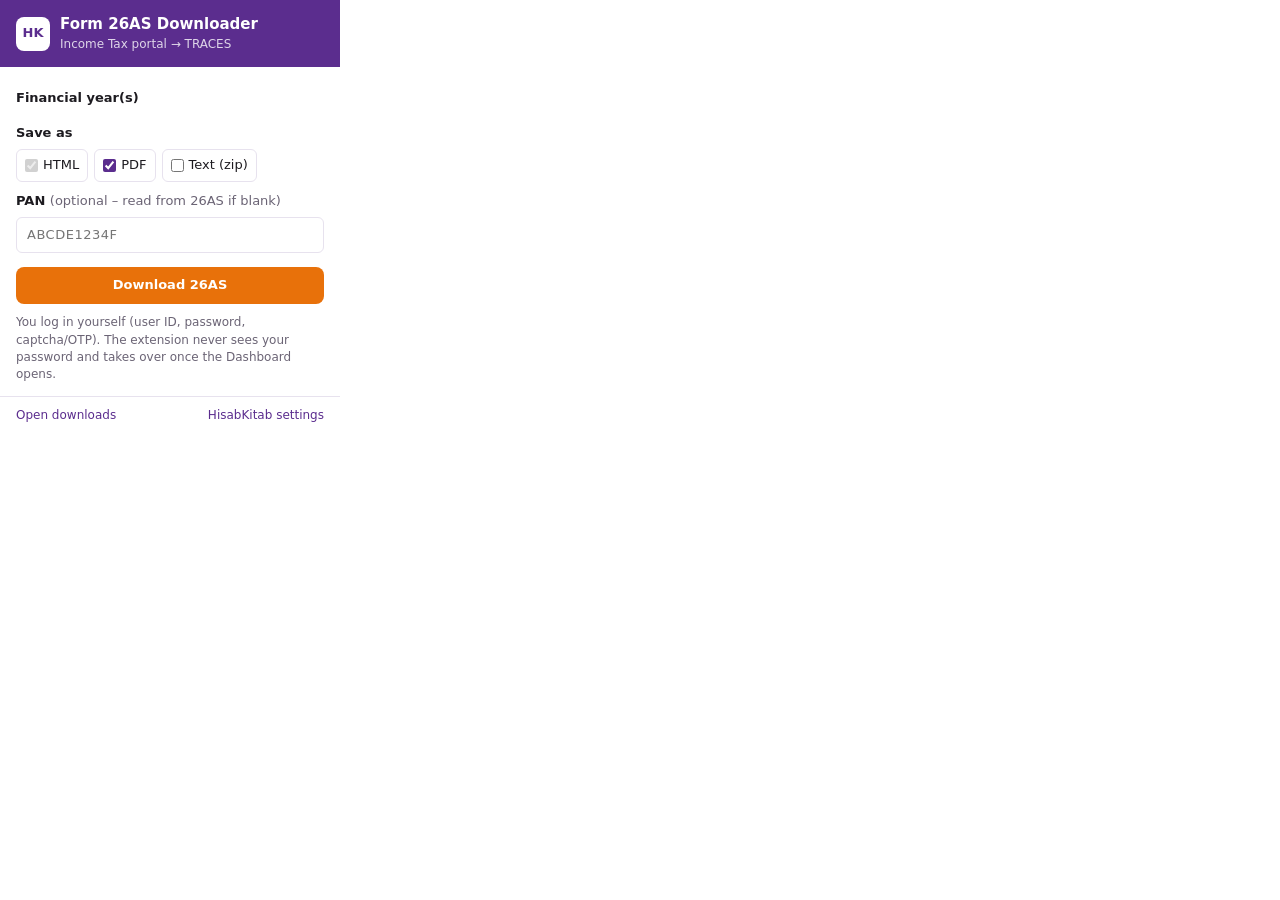
==== form26as-chrome-extension/popup.html @ 9f4b4b2b "Add HisabKitab Form 26AS Chrome extension User logs in on the Income Tax portal; the extension then " ====
<!doctype html>
<html lang="en">
<head>
  <meta charset="utf-8">
  <title>Form 26AS</title>
  <link rel="stylesheet" href="popup.css">
</head>
<body>
  <header>
    <div class="logo">HK</div>
    <div>
      <h1>Form 26AS Downloader</h1>
      <p class="sub">Income Tax portal → TRACES</p>
    </div>
  </header>

  <section id="setup">
    <label class="lbl">Financial year(s)</label>
    <div id="fyList" class="fy-grid"></div>

    <label class="lbl">Save as</label>
    <div class="formats">
      <label><input type="checkbox" checked disabled> HTML</label>
      <label><input type="checkbox" id="wantPdf" checked> PDF</label>
      <label title="Password-protected zip from TRACES. Password = date of birth / incorporation (DDMMYYYY)"><input type="checkbox" id="wantText"> Text (zip)</label>
    </div>

    <label class="lbl" for="pan">PAN <span class="muted">(optional – read from 26AS if blank)</span></label>
    <input id="pan" maxlength="10" placeholder="ABCDE1234F" autocomplete="off">

    <button id="start" class="primary">Download 26AS</button>
    <p class="hint">You log in yourself (user ID, password, captcha/OTP). The extension never sees your password and takes over once the Dashboard opens.</p>
  </section>

  <section id="progress" hidden>
    <div class="status-row">
      <span id="statusPill" class="pill">Running</span>
      <span id="count" class="muted"></span>
    </div>
    <ul id="tasks"></ul>
    <div id="log"></div>
    <div class="btns">
      <button id="cancel" class="ghost">Cancel</button>
      <button id="again" class="primary" hidden>New download</button>
    </div>
  </section>

  <footer>
    <a href="#" id="openDownloads">Open downloads</a>
    <a href="options.html" target="_blank">HisabKitab settings</a>
  </footer>
  <script src="popup.js"></script>
</body>
</html>
---- form26as-chrome-extension/popup.css ----
:root {
  --brand: #5B2D8E;
  --brand-2: #47206f;
  --accent: #E8710A;
  --bg: #ffffff;
  --text: #1d1b20;
  --muted: #6b6475;
  --line: #e7e2ee;
  --soft: #f5f1fa;
  --ok: #2E7D32;
  --err: #B3261E;
}
* { box-sizing: border-box; }
body {
  width: 340px; margin: 0; background: var(--bg); color: var(--text);
  font: 13px/1.45 system-ui, -apple-system, "Segoe UI", Roboto, sans-serif;
}
header { display: flex; gap: 10px; align-items: center; padding: 14px 16px; background: var(--brand); color: #fff; }
.logo { width: 34px; height: 34px; border-radius: 8px; background: #fff; color: var(--brand); font-weight: 800; display: grid; place-items: center; }
h1 { font-size: 15px; margin: 0; }
.sub { margin: 0; opacity: .8; font-size: 12px; }
section { padding: 12px 16px; }
.lbl { display: block; font-weight: 600; margin: 10px 0 6px; }
.muted { color: var(--muted); font-weight: 400; }
.fy-grid { display: grid; grid-template-columns: repeat(3, 1fr); gap: 6px; }
.fy-grid label, .formats label {
  display: flex; align-items: center; gap: 5px; padding: 6px 8px;
  border: 1px solid var(--line); border-radius: 6px; cursor: pointer; user-select: none;
}
.fy-grid label:has(input:checked) { border-color: var(--brand); background: var(--soft); }
.formats { display: flex; gap: 6px; }
input[type=checkbox] { accent-color: var(--brand); margin: 0; }
#pan {
  width: 100%; padding: 8px 10px; border: 1px solid var(--line); border-radius: 6px;
  font: inherit; text-transform: uppercase; letter-spacing: .5px;
}
#pan:focus { outline: 2px solid var(--brand); outline-offset: -1px; }
button { font: inherit; font-weight: 600; border-radius: 8px; padding: 9px 14px; cursor: pointer; }
.primary { width: 100%; margin-top: 14px; background: var(--accent); color: #fff; border: 0; }
.primary:hover { filter: brightness(.95); }
.primary:disabled { opacity: .5; cursor: default; }
.ghost { background: #fff; border: 1px solid var(--line); color: var(--text); }
.hint { color: var(--muted); font-size: 12px; margin: 10px 0 0; }
.status-row { display: flex; justify-content: space-between; align-items: center; }
.pill { padding: 2px 10px; border-radius: 999px; font-weight: 600; font-size: 12px; background: var(--soft); color: var(--brand); }
.pill.done { background: #e8f5e9; color: var(--ok); }
.pill.error, .pill.cancelled { background: #fdecea; color: var(--err); }
#tasks { list-style: none; padding: 0; margin: 10px 0; }
#tasks li { display: flex; justify-content: space-between; padding: 6px 0; border-bottom: 1px solid var(--line); }
#tasks li .st { color: var(--muted); }
#tasks li.done .st { color: var(--ok); }
#tasks li.current .st { color: var(--accent); font-weight: 600; }
#log { max-height: 130px; overflow: auto; background: var(--soft); border-radius: 6px; padding: 6px 8px; font-size: 12px; }
#log div { padding: 1px 0; }
#log .warn { color: #8a4b00; }
#log .error { color: var(--err); }
.btns { display: flex; gap: 8px; margin-top: 10px; }
.btns button { flex: 1; margin-top: 0; }
footer { display: flex; justify-content: space-between; padding: 10px 16px; border-top: 1px solid var(--line); }
footer a { color: var(--brand); text-decoration: none; font-size: 12px; }
.err { color: var(--err); font-size: 12px; margin-top: 8px; }
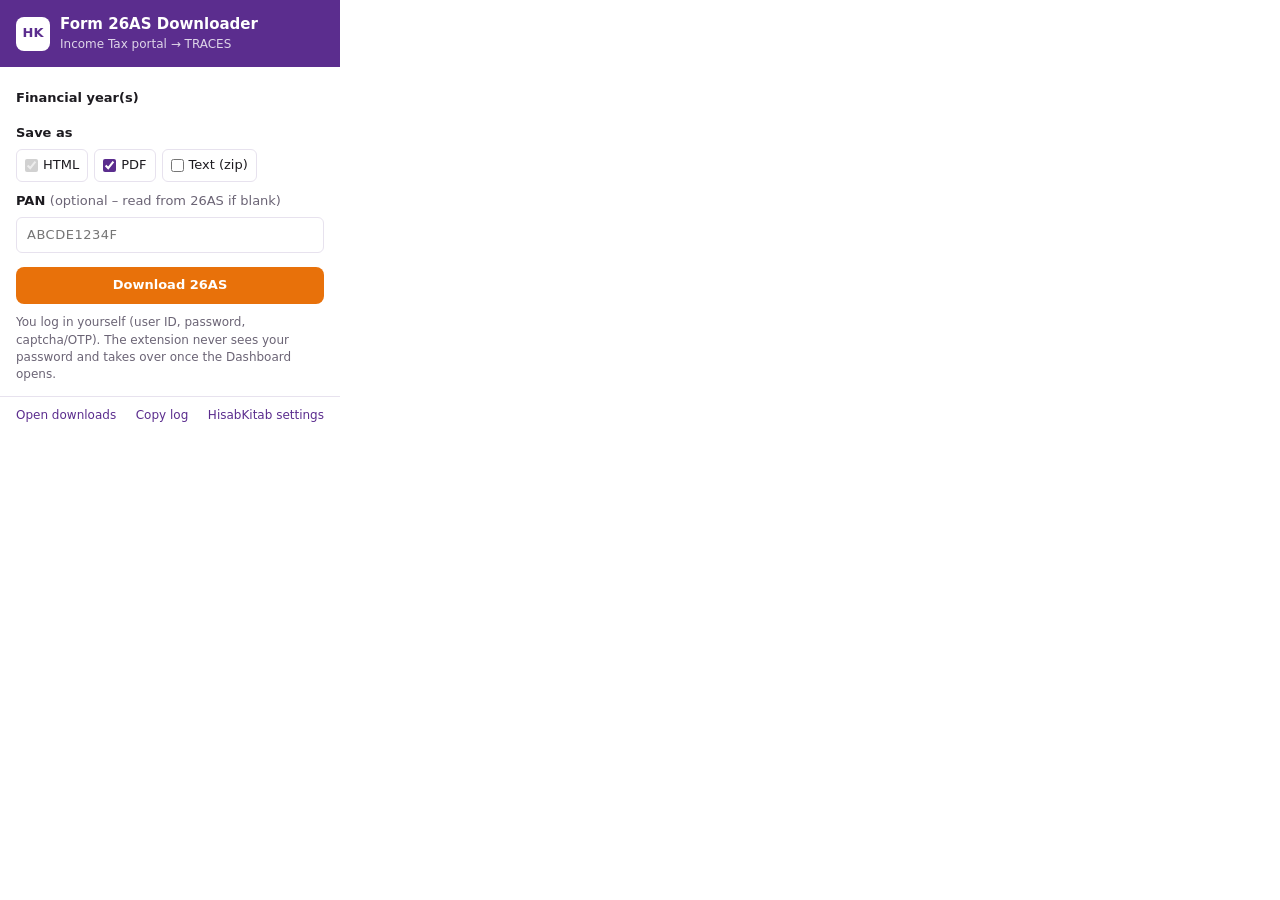
==== commit 0a806acd: "26AS extension 0.1.3: ignore breadcrumbs, step-by-step menu log - Breadcrumb 'Income Tax Return' was" ====
--- a/form26as-chrome-extension/popup.html
+++ b/form26as-chrome-extension/popup.html
@@ -40,6 +40,7 @@
     <ul id="tasks"></ul>
     <div id="log"></div>
     <div class="btns">
+      <button id="resume" class="ghost" title="Restart the extension on the tab you are looking at">Continue on this tab</button>
       <button id="cancel" class="ghost">Cancel</button>
       <button id="again" class="primary" hidden>New download</button>
     </div>
@@ -47,6 +48,7 @@
 
   <footer>
     <a href="#" id="openDownloads">Open downloads</a>
+    <a href="#" id="copyLog">Copy log</a>
     <a href="options.html" target="_blank">HisabKitab settings</a>
   </footer>
   <script src="popup.js"></script>
--- a/form26as-chrome-extension/popup.css
+++ b/form26as-chrome-extension/popup.css
@@ -59,3 +59,5 @@
 footer { display: flex; justify-content: space-between; padding: 10px 16px; border-top: 1px solid var(--line); }
 footer a { color: var(--brand); text-decoration: none; font-size: 12px; }
 .err { color: var(--err); font-size: 12px; margin-top: 8px; }
+#log .debug { color: var(--muted); font-size: 11px; }
+footer { gap: 8px; }
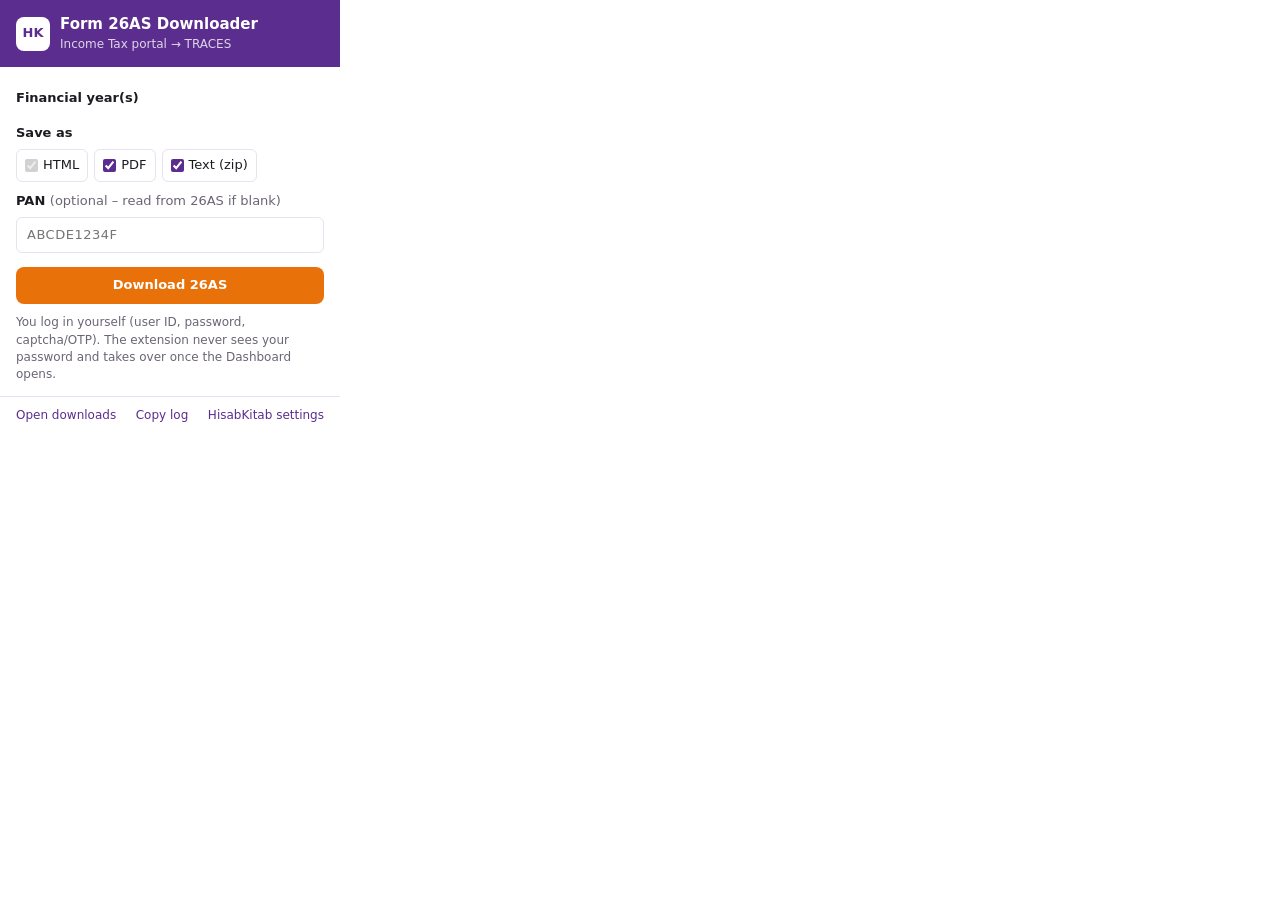
==== commit af4947e3: "26AS extension 0.1.5: fill PAN, skip 'Leave site?', Save As hint - Fill the PAN from the popup into " ====
--- a/form26as-chrome-extension/popup.html
+++ b/form26as-chrome-extension/popup.html
@@ -22,7 +22,7 @@
     <div class="formats">
       <label><input type="checkbox" checked disabled> HTML</label>
       <label><input type="checkbox" id="wantPdf" checked> PDF</label>
-      <label title="Password-protected zip from TRACES. Password = date of birth / incorporation (DDMMYYYY)"><input type="checkbox" id="wantText"> Text (zip)</label>
+      <label title="Password-protected zip from TRACES. Password = date of birth / incorporation (DDMMYYYY)"><input type="checkbox" id="wantText" checked> Text (zip)</label>
     </div>
 
     <label class="lbl" for="pan">PAN <span class="muted">(optional – read from 26AS if blank)</span></label>
@@ -39,6 +39,7 @@
     </div>
     <ul id="tasks"></ul>
     <div id="log"></div>
+    <button id="fixSaveAs" class="ghost wide" hidden>Open Chrome download settings</button>
     <div class="btns">
       <button id="resume" class="ghost" title="Restart the extension on the tab you are looking at">Continue on this tab</button>
       <button id="cancel" class="ghost">Cancel</button>
--- a/form26as-chrome-extension/popup.css
+++ b/form26as-chrome-extension/popup.css
@@ -61,3 +61,4 @@
 .err { color: var(--err); font-size: 12px; margin-top: 8px; }
 #log .debug { color: var(--muted); font-size: 11px; }
 footer { gap: 8px; }
+.wide { width: 100%; margin-top: 8px; }
